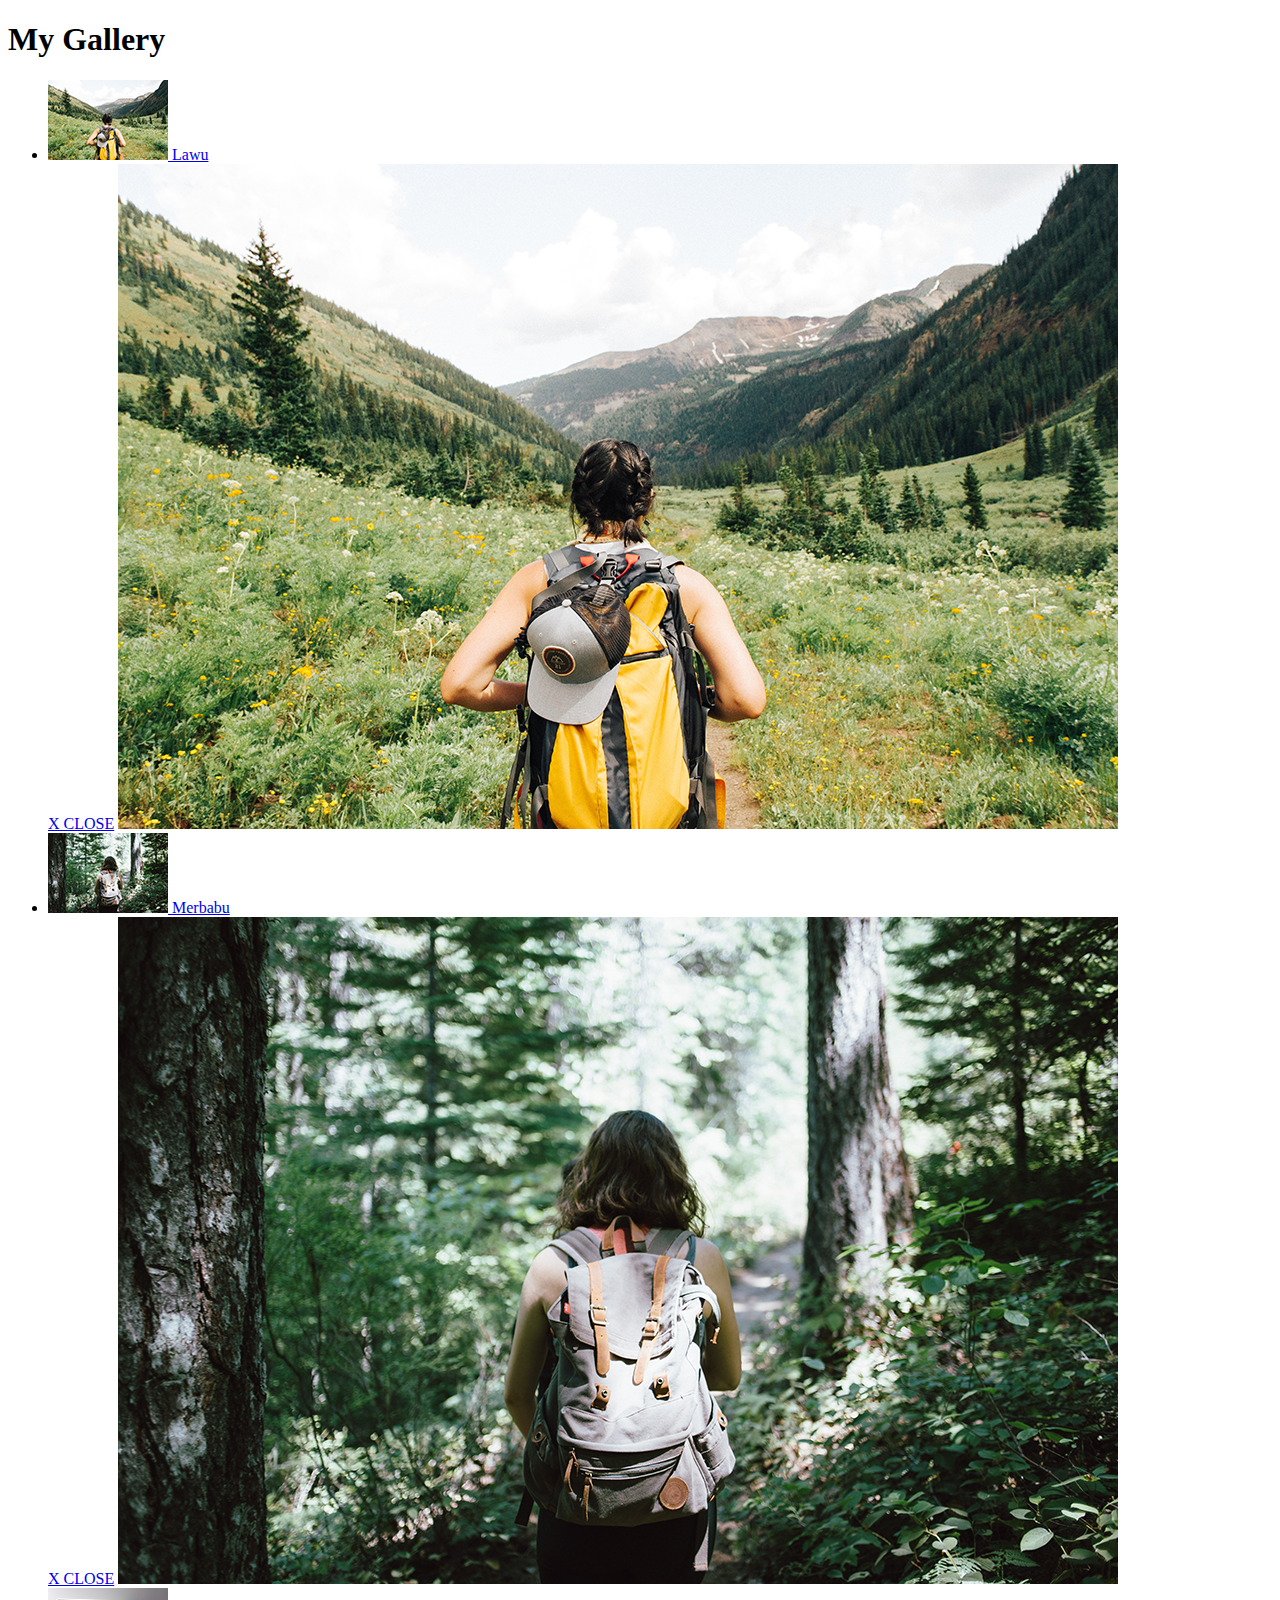
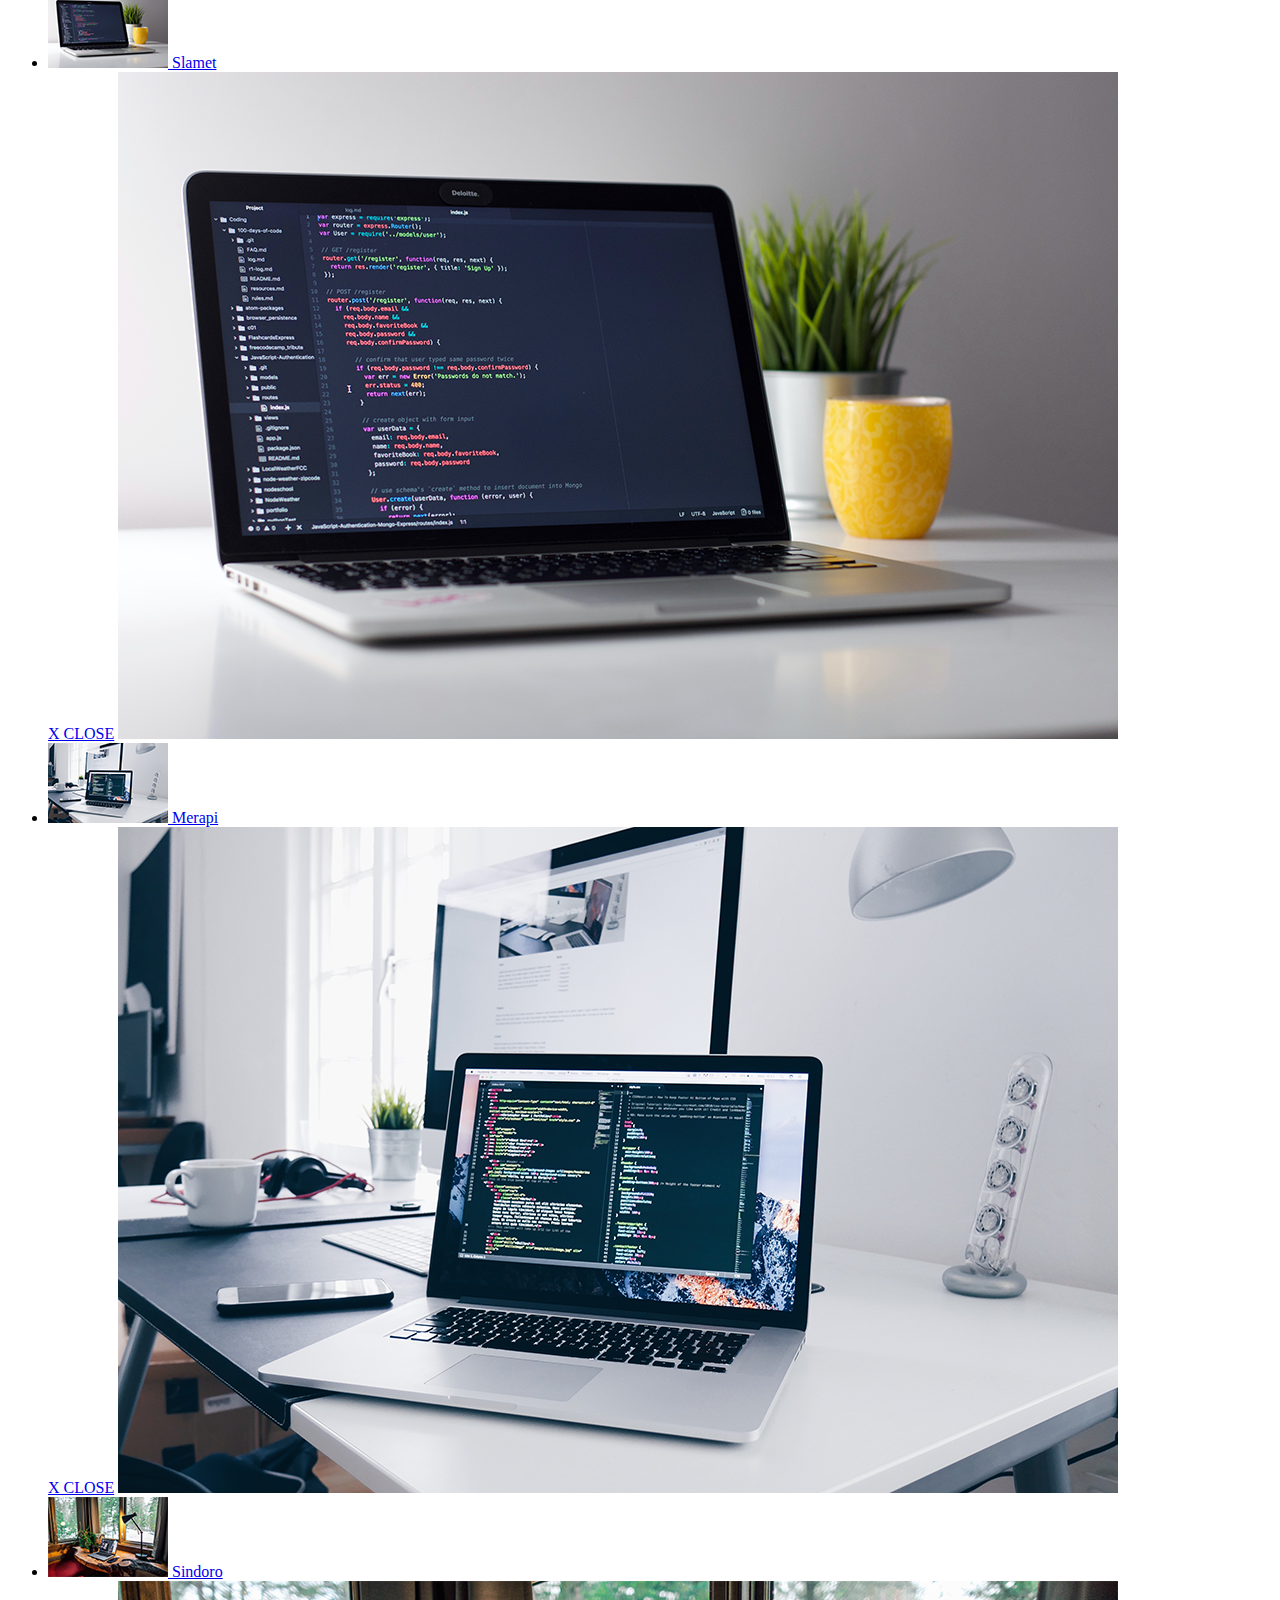
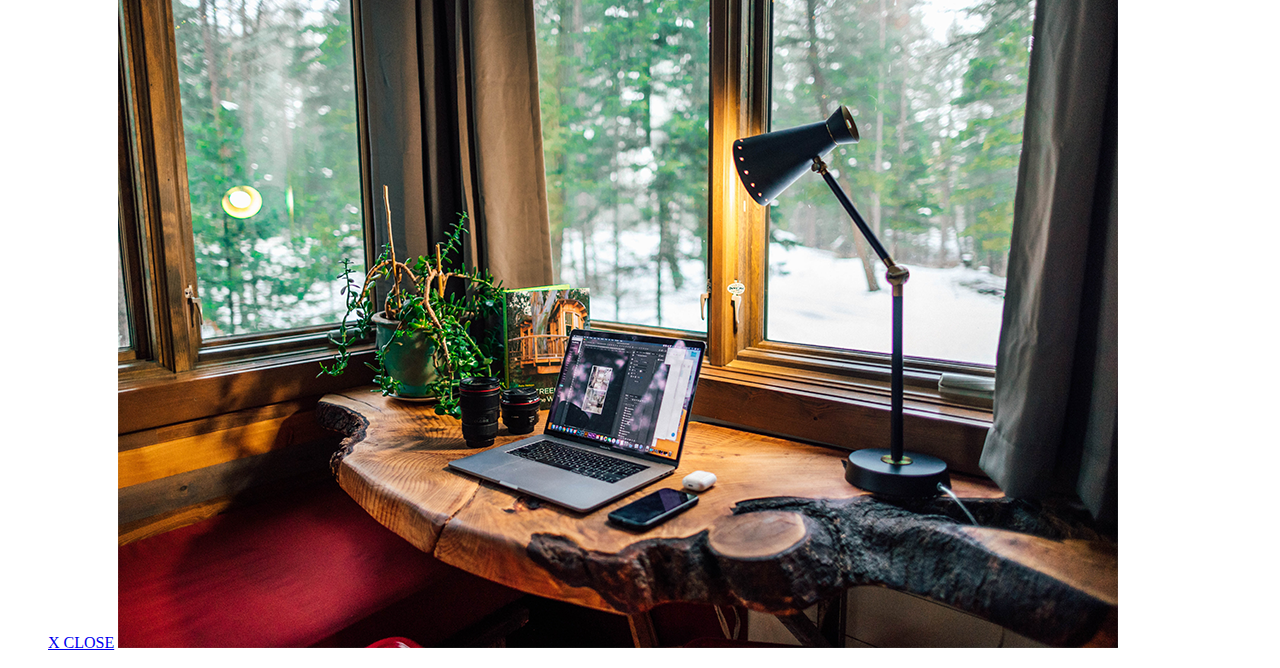
==== index.html @ e3b59ce4 "Menambahkan file index.html" ====
<!DOCTYPE html>
<html lang="en">

<head>
    <meta charset="UTF-8">
    <meta http-equiv="X-UA-Compatible" content="IE=edge">
    <meta name="viewport" content="width=device-width, initial-scale=1.0">
    <title>Wb Gallery</title>
    <link rel="stylesheet" href="style.css">

</head>

<body>

    <h1>My Gallery</h1>
    <div class="container">
        <ul class="gallery">
            <li>
                <a href="#gambar-1">
                    <img src="../img/thumbs/1t.png" alt=""></img>
                    <span>Lawu</span>
                </a>
                <div class="overlay" id="gambar-1">
                    <a href="#" class="close">X CLOSE</a>
                    <img src="../img/full/1.png" alt="">
                </div>

            </li>
            <li>
                <a href="#gambar-2">
                    <img src="../img/thumbs/2t.png" alt=""></img>
                    <span>Merbabu</span>
                </a>
                <div class="overlay" id="gambar-2">
                    <a href="#" class="close">X CLOSE</a>
                    <img src="../img/full/2.png" alt="">
                </div>

            </li>
            <li>
                <a href="#gambar-3">
                    <img src="../img/thumbs/3t.png" alt=""></img>
                    <span>Slamet</span>
                </a>
                <div class="overlay" id="gambar-3">
                    <a href="#" class="close">X CLOSE</a>
                    <img src="../img/full/3.png" alt="">
                </div>

            </li>
            <li>
                <a href="#gambar-4">
                    <img src="../img/thumbs/4t.png" alt=""></img>
                    <span>Merapi</span>
                </a>
                <div class="overlay" id="gambar-4">
                    <a href="#" class="close">X CLOSE</a>
                    <img src="../img/full/4.png" alt="">
                </div>

            </li>
            <li>
                <a href="#gambar-5">
                    <img src="../img/thumbs/5t.png" alt=""></img>
                    <span>Sindoro</span>
                </a>
                <div class="overlay" id="gambar-5">
                    <a href="#" class="close">X CLOSE</a>
                    <img src="../img/full/5.png" alt="">
                </div>

            </li>
            <div class="clear"></div>
        </ul>
    </div>

</body>

</html>
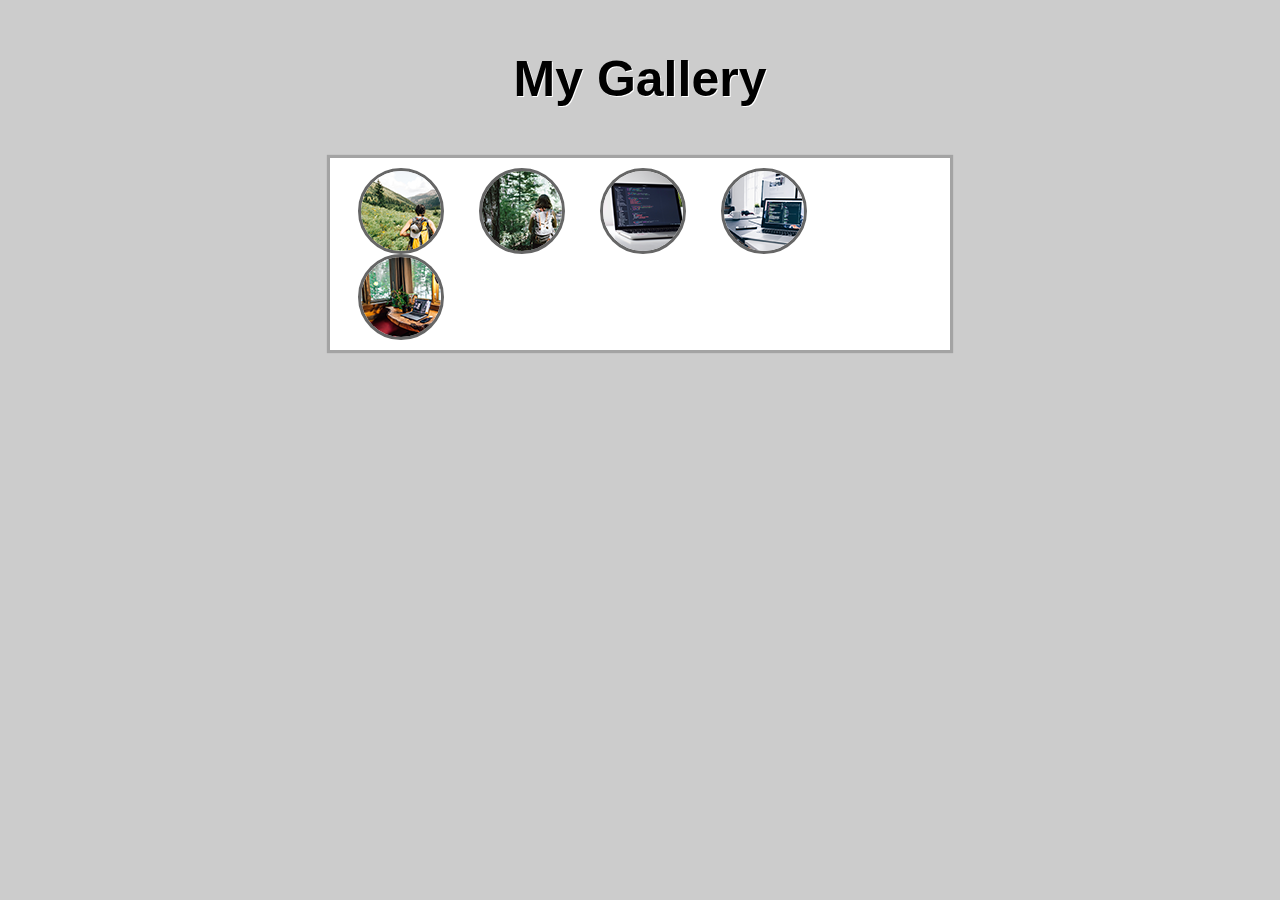
==== commit 1b29b350: "Mengubah directori gambar di html" ====
--- a/index.html
+++ b/index.html
@@ -5,8 +5,8 @@
     <meta charset="UTF-8">
     <meta http-equiv="X-UA-Compatible" content="IE=edge">
     <meta name="viewport" content="width=device-width, initial-scale=1.0">
-    <title>Wb Gallery</title>
-    <link rel="stylesheet" href="style.css">
+    <title>Web Gallery</title>
+    <link rel="stylesheet" href="css/style.css">
 
 </head>
 
@@ -17,56 +17,56 @@
         <ul class="gallery">
             <li>
                 <a href="#gambar-1">
-                    <img src="../img/thumbs/1t.png" alt=""></img>
+                    <img src="img/thumbs/1t.png" alt=""></img>
                     <span>Lawu</span>
                 </a>
                 <div class="overlay" id="gambar-1">
                     <a href="#" class="close">X CLOSE</a>
-                    <img src="../img/full/1.png" alt="">
+                    <img src="img/full/1.png" alt="">
                 </div>
 
             </li>
             <li>
                 <a href="#gambar-2">
-                    <img src="../img/thumbs/2t.png" alt=""></img>
+                    <img src="img/thumbs/2t.png" alt=""></img>
                     <span>Merbabu</span>
                 </a>
                 <div class="overlay" id="gambar-2">
                     <a href="#" class="close">X CLOSE</a>
-                    <img src="../img/full/2.png" alt="">
+                    <img src="img/full/2.png" alt="">
                 </div>
 
             </li>
             <li>
                 <a href="#gambar-3">
-                    <img src="../img/thumbs/3t.png" alt=""></img>
+                    <img src="img/thumbs/3t.png" alt=""></img>
                     <span>Slamet</span>
                 </a>
                 <div class="overlay" id="gambar-3">
                     <a href="#" class="close">X CLOSE</a>
-                    <img src="../img/full/3.png" alt="">
+                    <img src="img/full/3.png" alt="">
                 </div>
 
             </li>
             <li>
                 <a href="#gambar-4">
-                    <img src="../img/thumbs/4t.png" alt=""></img>
+                    <img src="img/thumbs/4t.png" alt=""></img>
                     <span>Merapi</span>
                 </a>
                 <div class="overlay" id="gambar-4">
                     <a href="#" class="close">X CLOSE</a>
-                    <img src="../img/full/4.png" alt="">
+                    <img src="img/full/4.png" alt="">
                 </div>
 
             </li>
             <li>
                 <a href="#gambar-5">
-                    <img src="../img/thumbs/5t.png" alt=""></img>
+                    <img src="img/thumbs/5t.png" alt=""></img>
                     <span>Sindoro</span>
                 </a>
                 <div class="overlay" id="gambar-5">
                     <a href="#" class="close">X CLOSE</a>
-                    <img src="../img/full/5.png" alt="">
+                    <img src="img/full/5.png" alt="">
                 </div>
 
             </li>
--- a/css/style.css
+++ b/css/style.css
@@ -0,0 +1,136 @@
+*{
+    margin: 0;
+    padding: 0;
+}
+
+@font-face{
+    font-family: 'ambleregular';
+    src: url('amble-regular-webfont.woff2') format('woff2'),
+         url('amble-regular-webfont.woff') format('woff');
+    font-weight: normal;
+    font-style: normal;
+}
+body{
+    font-family: 'ambleregular', Arial, Helvetica, sans-serif;
+    margin: 20px auto;
+    background-color: #ccc;
+}
+h1{
+    text-align: center;
+    margin: 50px 0;
+    font-size: 50px;
+    text-shadow: 1px 1px .5px white;
+}
+.container{
+    width: 600px;
+    background-color: white;
+    margin: auto;
+    padding: 10px;
+    box-shadow: 0 0 1px 3px rgba(0, 0, 0, 0.2);
+}
+
+.gallery li{
+    width: 80px;
+    height: 80px;
+    border: 3px solid #666;
+    overflow: hidden;
+    position: relative;
+    float: left;
+    margin: 0 17.5px;
+}
+.gallery li,
+/* .gallery li img,  */
+.gallery li span{
+    border-radius: 50%;
+}
+.gallery li span{
+    display: block;
+    width: 80px;
+    height: 80px;
+    background-color: rgba(200, 200, 200, 0.4);
+    position: absolute;
+    top: 0%;
+    text-align: center;
+    line-height: 80px;
+    color: black;
+    text-shadow: 1px 1px 1px #ddd;
+    opacity: 0;
+    transition: .3s;
+    transform: scale(0) rotate(0);
+}
+
+.gallery li a:hover span{
+    opacity: 1;
+    transform: scale(1) rotate(-360deg);
+}
+
+.clear{
+    clear: both;
+}
+/* Mentarget Gambar */
+
+.overlay{
+    width: 0;
+    height: 0;
+    overflow: hidden;
+    position: fixed;
+    top: 0;
+    left: 0;
+    z-index: 999;
+    text-align: center;
+    padding: 70px 0;
+    transition: .8s;
+}
+.overlay:target{
+    width: auto;
+    height: auto;
+    bottom: 0;
+    right: 0;
+    background-color: rgba(0, 0, 0, 0.7);
+}
+.overlay img{
+    height: 100%;
+    box-shadow: 2px 2px 7px rgba(0, 0, 0, 0.5);
+}
+.overlay:target img{
+    animation: zoomDanFade 0.3s;
+}
+/* tombol close */
+.overlay .close{
+    position: absolute;
+    top: 40px;
+    left: 50%;
+    margin-left: -25px;
+    color: white;
+    border: solid 1px white;
+    text-decoration: none;
+    padding: 2px;
+    opacity: 0;
+}
+.overlay:target .close{
+    animation: close .5s .5s forwards;
+}
+/* Animasi */
+@keyframes zoomDanFade{ 
+    0%{
+        transform: scale(0);
+        opacity: 0;
+    }
+    100%{
+        transform: scale(1);
+        opacity: 1;
+    }
+
+}
+@keyframes close {
+    0%{
+        opacity: 0;
+        margin-top: -30px;
+    }
+    100%{
+        opacity: 1;
+        margin-top: 0;
+    }
+    
+}
+
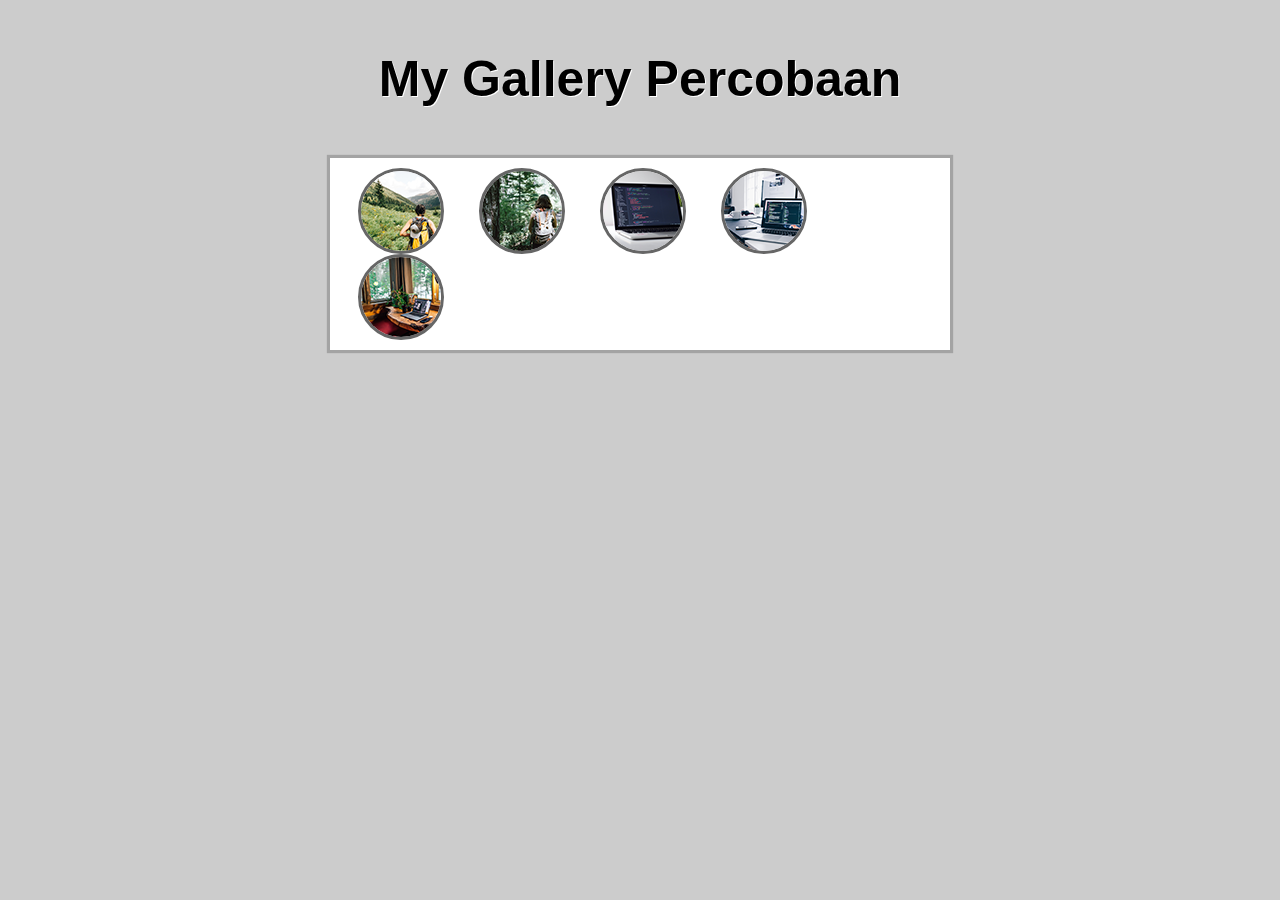
==== commit 22a499f6: "Mengubah isi html bagian h1" ====
--- a/index.html
+++ b/index.html
@@ -5,14 +5,14 @@
     <meta charset="UTF-8">
     <meta http-equiv="X-UA-Compatible" content="IE=edge">
     <meta name="viewport" content="width=device-width, initial-scale=1.0">
-    <title>Web Gallery</title>
+    <title>Web Gallery </title>
     <link rel="stylesheet" href="css/style.css">
 
 </head>
 
 <body>
 
-    <h1>My Gallery</h1>
+    <h1>My Gallery Percobaan</h1>
     <div class="container">
         <ul class="gallery">
             <li>
@@ -76,4 +76,4 @@
 
 </body>
 
-</html>+</html>
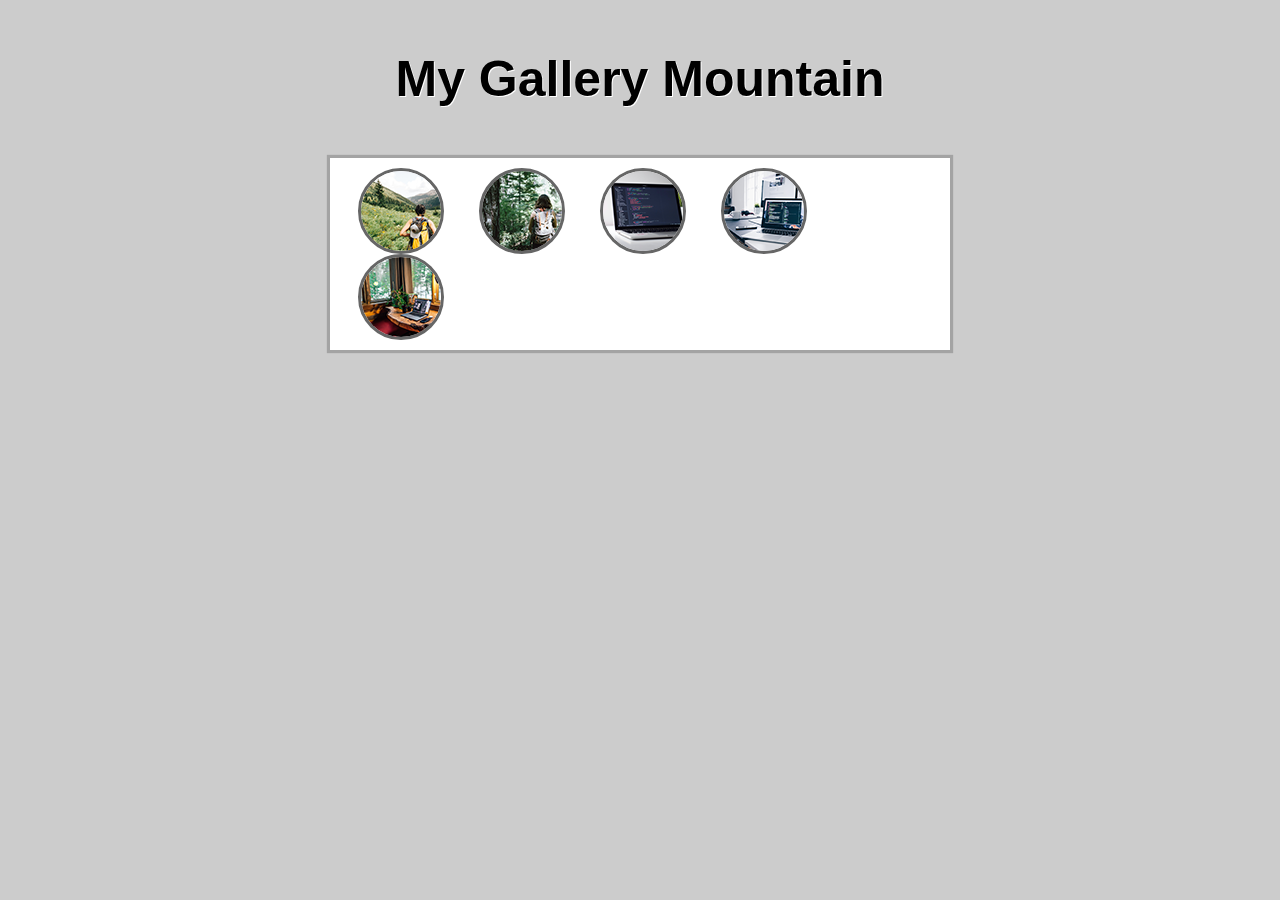
==== commit cf07e7a9: "Mengubah nama gunung slamet menjadi sumbing" ====
--- a/index.html
+++ b/index.html
@@ -12,7 +12,7 @@
 
 <body>
 
-    <h1>My Gallery Percobaan</h1>
+    <h1>My Gallery Mountain</h1>
     <div class="container">
         <ul class="gallery">
             <li>
@@ -40,7 +40,7 @@
             <li>
                 <a href="#gambar-3">
                     <img src="img/thumbs/3t.png" alt=""></img>
-                    <span>Slamet</span>
+                    <span>Sumbing</span>
                 </a>
                 <div class="overlay" id="gambar-3">
                     <a href="#" class="close">X CLOSE</a>
@@ -76,4 +76,4 @@
 
 </body>
 
-</html>
+</html>